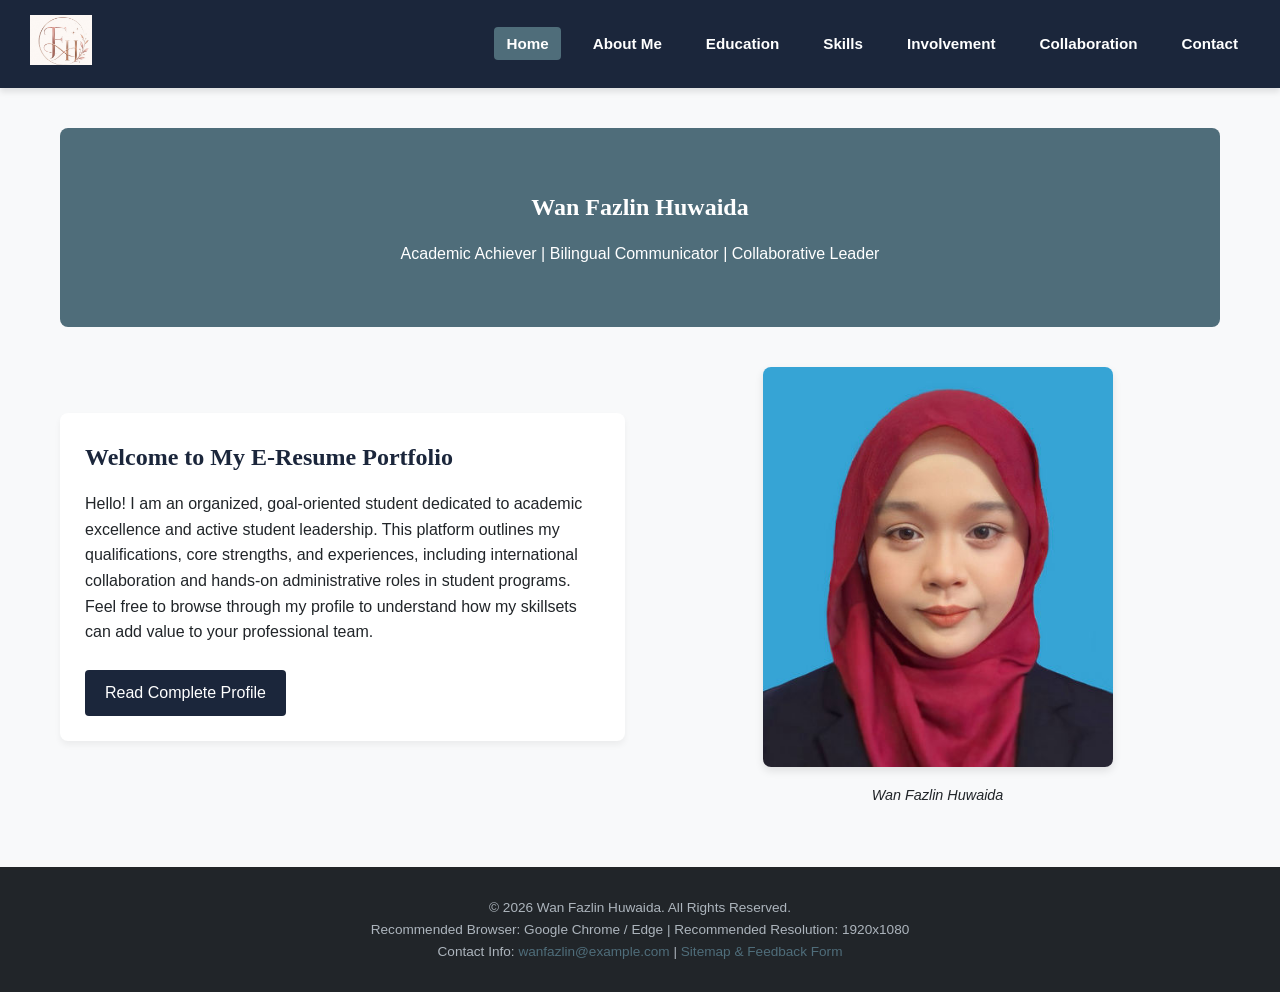
==== index.html @ 38537c4c "Add files via upload" ====
<!DOCTYPE html>
<html lang="en">
<head>
    <meta charset="UTF-8">
    <meta name="viewport" content="width=device-width, initial-scale=1.0">
    <title>Wan Fazlin Huwaida - Professional E-Resume</title>
    <link rel="stylesheet" href="css/style.css">
</head>
<body>

    <header>
        <div class="logo-area">
            <a href="student.html">
                <img src="images/logo.png" alt="Student Profile Portal Logo">
            </a>
        </div>
        <nav>
            <ul>
                <li><a href="index.html" class="active">Home</a></li>
                <li><a href="profile.html">About Me</a></li>
                <li><a href="education.html">Education</a></li>
                <li><a href="skills.html">Skills</a></li>
                <li><a href="experience.html">Involvement</a></li>
                <li><a href="collaboration.html">Collaboration</a></li>
                <li><a href="contact.html">Contact</a></li>
            </ul>
        </nav>
    </header>

    <main>
        <section class="hero">
            <h1>Wan Fazlin Huwaida</h1>
            <p>Academic Achiever | Bilingual Communicator | Collaborative Leader</p>
        </section>

        <section class="grid-2">
            <article class="card">
                <h2>Welcome to My E-Resume Portfolio</h2>
                <p>Hello! I am an organized, goal-oriented student dedicated to academic excellence and active student leadership. This platform outlines my qualifications, core strengths, and experiences, including international collaboration and hands-on administrative roles in student programs.</p>
                <p>Feel free to browse through my profile to understand how my skillsets can add value to your professional team.</p>
                <br>
                <a href="profile.html" class="btn" style="display:inline-block; text-decoration:none; background-color:#1b263b; color:#fff; padding:10px 20px; border-radius:4px;">Read Complete Profile</a>
            </article>
            <aside>
                <figure style="text-align: center;">
                    <img src="images/image1.jpg" alt="Portrait photo of Wan Fazlin Huwaida" class="img-responsive" style="max-height: 400px; object-fit: cover;">
                    <figcaption style="margin-top:10px; font-style:italic; font-size:0.9rem;">Wan Fazlin Huwaida</figcaption>
                </figure>
            </aside>
        </section>
    </main>

    <button id="btnBackToTop" title="Go to top">Top</button>

    <footer>
        <p>&copy; 2026 Wan Fazlin Huwaida. All Rights Reserved.</p>
        <p>Recommended Browser: Google Chrome / Edge | Recommended Resolution: 1920x1080</p>
        <p>Contact Info: <a href="mailto:wanfazlin@example.com">wanfazlin@example.com</a> | <a href="contact.html">Sitemap & Feedback Form</a></p>
    </footer>

    <script src="js/script.js"></script>
</body>
</html>
---- css/style.css ----
/*
Theme Name: Final draft
Theme URI: https://portfolio-wan.free.nf/
Author: Wan Fazlin Huwaida
Author URI: https://portfolio-wan.free.nf/
Description: A custom WordPress theme created from an HTML website.
Version: 1.0
License: GNU General Public License v2 or later
License URI: https://www.gnu.org/licenses/gpl-2.0.html
Text Domain: my-custom-theme
*/


/* Reset and Global Styles */
* {
    margin: 0;
    padding: 0;
    box-sizing: border-box;
}

body {
    font-family: 'Arial', sans-serif;
    background-color: #f8f9fa;
    color: #212529;
    line-height: 1.6;
}

h1, h2, h3, h4 {
    font-family: 'Georgia', serif;
    color: #1b263b;
    margin-bottom: 15px;
}

/* Header and Navigation */
header {
    background-color: #1b263b;
    color: #ffffff;
    padding: 15px 30px;
    display: flex;
    justify-content: space-between;
    align-items: center;
    position: sticky;
    top: 0;
    z-index: 1000;
    box-shadow: 0 4px 6px rgba(0, 0, 0, 0.1);
}

.logo-area img {
    height: 50px;
    width: auto;
    cursor: pointer;
    transition: transform 0.2s;
}

.logo-area img:hover {
    transform: scale(1.05);
}

nav ul {
    list-style: none;
    display: flex;
    gap: 20px;
}

nav ul li a {
    color: #ffffff;
    text-decoration: none;
    font-weight: bold;
    font-size: 0.95rem;
    padding: 8px 12px;
    border-radius: 4px;
    transition: background-color 0.3s, color 0.3s;
}

nav ul li a:hover, nav ul li a.active {
    background-color: #4f6d7a;
    color: #ffffff;
}

/* Container & Grid Layouts */
main {
    max-width: 1200px;
    margin: 40px auto;
    padding: 0 20px;
}

.hero {
    background-color: #4f6d7a;
    color: #ffffff;
    padding: 60px 40px;
    text-align: center;
    border-radius: 8px;
    margin-bottom: 40px;
}

.hero h1 {
    color: #ffffff;
}

.grid-2 {
    display: grid;
    grid-template-columns: 1fr 1fr;
    gap: 30px;
    align-items: center;
}

.grid-3 {
    display: grid;
    grid-template-columns: repeat(auto-fit, minmax(300px, 1fr));
    gap: 20px;
}

/* Styled Panels and Tables */
.card {
    background-color: #ffffff;
    padding: 25px;
    border-radius: 8px;
    box-shadow: 0 4px 6px rgba(0,0,0,0.05);
    margin-bottom: 20px;
}

.img-responsive {
    max-width: 100%;
    height: auto;
    border-radius: 8px;
    box-shadow: 0 4px 8px rgba(0,0,0,0.1);
}

table {
    width: 100%;
    border-collapse: collapse;
    margin: 20px 0;
}

table th, table td {
    border: 1px solid #dee2e6;
    padding: 12px;
    text-align: left;
}

table th {
    background-color: #1b263b;
    color: #ffffff;
}

/* Interactive Components */
.form-group {
    margin-bottom: 20px;
}

.form-group label {
    display: block;
    margin-bottom: 5px;
    font-weight: bold;
}

.form-group input, .form-group textarea {
    width: 100%;
    padding: 10px;
    border: 1px solid #ccc;
    border-radius: 4px;
}

button.btn {
    background-color: #1b263b;
    color: #fff;
    padding: 10px 20px;
    border: none;
    border-radius: 4px;
    cursor: pointer;
    font-size: 1rem;
}

button.btn:hover {
    background-color: #4f6d7a;
}

/* Back to top dynamic button */
#btnBackToTop {
    display: none;
    position: fixed;
    bottom: 20px;
    right: 20px;
    z-index: 99;
    border: none;
    outline: none;
    background-color: #1b263b;
    color: white;
    cursor: pointer;
    padding: 15px;
    border-radius: 10px;
}

/* Footer Tag */
footer {
    background-color: #212529;
    color: #adb5bd;
    padding: 30px 20px;
    text-align: center;
    font-size: 0.85rem;
    margin-top: 60px;
}

footer a {
    color: #4f6d7a;
    text-decoration: none;
}

footer a:hover {
    text-decoration: underline;
}
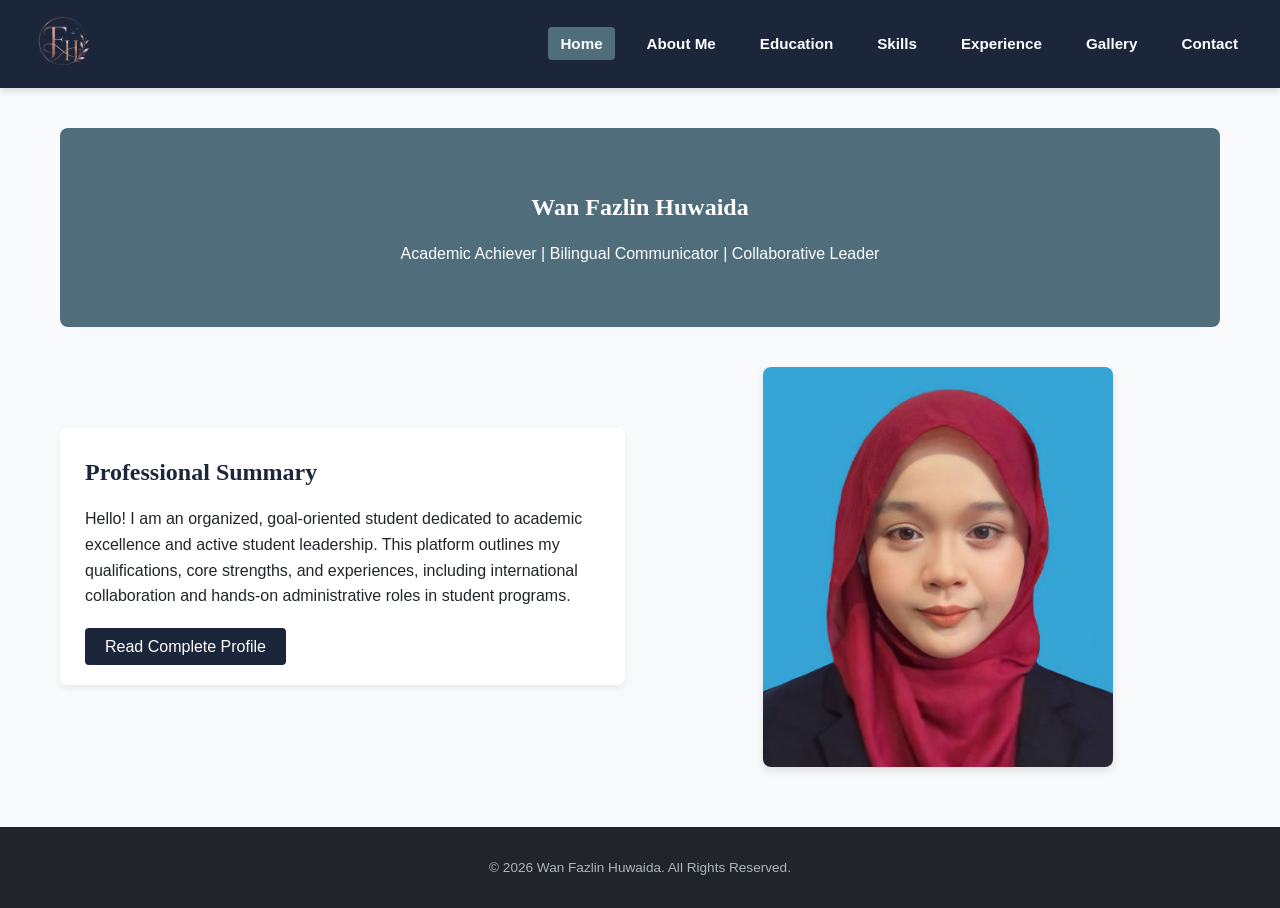
==== commit 0c4df4ad: "Add files via upload" ====
--- a/index.html
+++ b/index.html
@@ -3,16 +3,13 @@
 <head>
     <meta charset="UTF-8">
     <meta name="viewport" content="width=device-width, initial-scale=1.0">
-    <title>Wan Fazlin Huwaida - Professional E-Resume</title>
+    <title>Home - Wan Fazlin Huwaida</title>
     <link rel="stylesheet" href="css/style.css">
 </head>
 <body>
-
     <header>
         <div class="logo-area">
-            <a href="student.html">
-                <img src="images/logo.png" alt="Student Profile Portal Logo">
-            </a>
+            <a href="student.html"><img src="images/logo.png" alt="Logo"></a>
         </div>
         <nav>
             <ul>
@@ -20,8 +17,8 @@
                 <li><a href="profile.html">About Me</a></li>
                 <li><a href="education.html">Education</a></li>
                 <li><a href="skills.html">Skills</a></li>
-                <li><a href="experience.html">Involvement</a></li>
-                <li><a href="collaboration.html">Collaboration</a></li>
+                <li><a href="experience.html">Experience</a></li>
+                <li><a href="gallery.html">Gallery</a></li>
                 <li><a href="contact.html">Contact</a></li>
             </ul>
         </nav>
@@ -35,29 +32,21 @@
 
         <section class="grid-2">
             <article class="card">
-                <h2>Welcome to My E-Resume Portfolio</h2>
+                <h2>Professional Summary</h2>
                 <p>Hello! I am an organized, goal-oriented student dedicated to academic excellence and active student leadership. This platform outlines my qualifications, core strengths, and experiences, including international collaboration and hands-on administrative roles in student programs.</p>
-                <p>Feel free to browse through my profile to understand how my skillsets can add value to your professional team.</p>
                 <br>
-                <a href="profile.html" class="btn" style="display:inline-block; text-decoration:none; background-color:#1b263b; color:#fff; padding:10px 20px; border-radius:4px;">Read Complete Profile</a>
+                <a href="profile.html" style="background-color:#1b263b; color:#fff; padding:10px 20px; text-decoration:none; border-radius:4px;">Read Complete Profile</a>
             </article>
             <aside>
-                <figure style="text-align: center;">
-                    <img src="images/image1.jpg" alt="Portrait photo of Wan Fazlin Huwaida" class="img-responsive" style="max-height: 400px; object-fit: cover;">
-                    <figcaption style="margin-top:10px; font-style:italic; font-size:0.9rem;">Wan Fazlin Huwaida</figcaption>
-                </figure>
+                <img src="images/image1.jpg" alt="Wan Fazlin Huwaida" class="img-responsive" style="max-height: 400px; display:block; margin:auto;">
             </aside>
         </section>
     </main>
 
-    <button id="btnBackToTop" title="Go to top">Top</button>
-
+    <button id="btnBackToTop">Top</button>
     <footer>
         <p>&copy; 2026 Wan Fazlin Huwaida. All Rights Reserved.</p>
-        <p>Recommended Browser: Google Chrome / Edge | Recommended Resolution: 1920x1080</p>
-        <p>Contact Info: <a href="mailto:wanfazlin@example.com">wanfazlin@example.com</a> | <a href="contact.html">Sitemap & Feedback Form</a></p>
     </footer>
-
     <script src="js/script.js"></script>
 </body>
 </html>
--- a/css/style.css
+++ b/css/style.css
@@ -1,14 +1,3 @@
-/*
-Theme Name: Final draft
-Theme URI: https://portfolio-wan.free.nf/
-Author: Wan Fazlin Huwaida
-Author URI: https://portfolio-wan.free.nf/
-Description: A custom WordPress theme created from an HTML website.
-Version: 1.0
-License: GNU General Public License v2 or later
-License URI: https://www.gnu.org/licenses/gpl-2.0.html
-Text Domain: my-custom-theme
-*/
 
 
 /* Reset and Global Styles */
@@ -208,4 +197,4 @@
 
 footer a:hover {
     text-decoration: underline;
-}+}
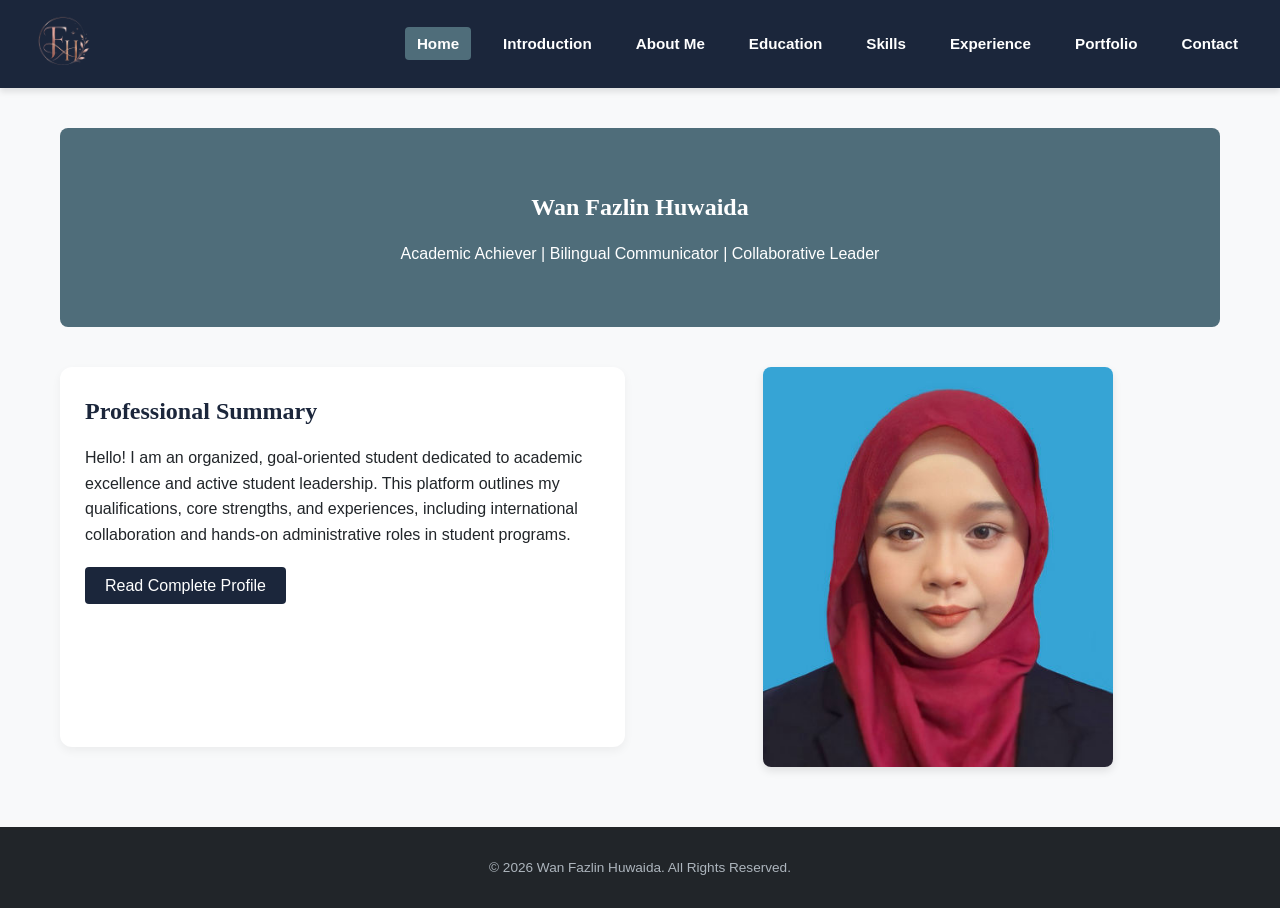
==== commit ab4b6692: "Add files via upload" ====
--- a/index.html
+++ b/index.html
@@ -14,11 +14,12 @@
         <nav>
             <ul>
                 <li><a href="index.html" class="active">Home</a></li>
+                <li><a href="introduction.html">Introduction</a></li>
                 <li><a href="profile.html">About Me</a></li>
                 <li><a href="education.html">Education</a></li>
                 <li><a href="skills.html">Skills</a></li>
                 <li><a href="experience.html">Experience</a></li>
-                <li><a href="gallery.html">Gallery</a></li>
+                <li><a href="portfolio.html">Portfolio</a></li>
                 <li><a href="contact.html">Contact</a></li>
             </ul>
         </nav>
--- a/css/style.css
+++ b/css/style.css
@@ -1,200 +1,93 @@
-
-
 /* Reset and Global Styles */
-* {
-    margin: 0;
-    padding: 0;
-    box-sizing: border-box;
-}
-
-body {
-    font-family: 'Arial', sans-serif;
-    background-color: #f8f9fa;
-    color: #212529;
-    line-height: 1.6;
-}
-
-h1, h2, h3, h4 {
-    font-family: 'Georgia', serif;
-    color: #1b263b;
-    margin-bottom: 15px;
-}
+* { margin: 0; padding: 0; box-sizing: border-box; }
+body { font-family: 'Arial', sans-serif; background-color: #f8f9fa; color: #212529; line-height: 1.6; }
+h1, h2, h3, h4 { font-family: 'Georgia', serif; color: #1b263b; margin-bottom: 15px; }
 
 /* Header and Navigation */
 header {
-    background-color: #1b263b;
-    color: #ffffff;
-    padding: 15px 30px;
-    display: flex;
-    justify-content: space-between;
-    align-items: center;
-    position: sticky;
-    top: 0;
-    z-index: 1000;
-    box-shadow: 0 4px 6px rgba(0, 0, 0, 0.1);
+    background-color: #1b263b; padding: 15px 30px; display: flex;
+    justify-content: space-between; align-items: center; position: sticky;
+    top: 0; z-index: 1000; box-shadow: 0 4px 6px rgba(0, 0, 0, 0.1);
 }
+.logo-area img { height: 50px; width: auto; cursor: pointer; transition: transform 0.2s; }
+.logo-area img:hover { transform: scale(1.05); }
+nav ul { list-style: none; display: flex; gap: 20px; }
+nav ul li a { color: #ffffff; text-decoration: none; font-weight: bold; font-size: 0.95rem; padding: 8px 12px; border-radius: 4px; transition: 0.3s; }
+nav ul li a:hover, nav ul li a.active { background-color: #4f6d7a; color: #ffffff; }
 
-.logo-area img {
-    height: 50px;
-    width: auto;
-    cursor: pointer;
-    transition: transform 0.2s;
+/* Containers */
+main { max-width: 1200px; margin: 40px auto; padding: 0 20px; }
+.hero { background-color: #4f6d7a; color: #ffffff; padding: 60px 40px; text-align: center; border-radius: 8px; margin-bottom: 40px; }
+.hero h1 { color: #ffffff; }
+.grid-2 { display: grid; grid-template-columns: 1fr 1fr; gap: 30px; }
+.grid-3 { display: grid; grid-template-columns: repeat(auto-fit, minmax(300px, 1fr)); gap: 20px; }
+.card { background-color: #ffffff; padding: 25px; border-radius: 12px; box-shadow: 0 4px 10px rgba(0,0,0,0.05); margin-bottom: 20px; }
+
+/* Image Styles & Click-to-Zoom Cursor */
+.img-responsive { max-width: 100%; height: auto; border-radius: 8px; box-shadow: 0 4px 8px rgba(0,0,0,0.1); }
+.zoomable { cursor: zoom-in; transition: transform 0.3s ease; }
+.zoomable:hover { transform: scale(1.02); }
+
+/* The Modal (Image Click-to-Zoom Background) */
+.modal {
+    display: none; position: fixed; z-index: 2000; padding-top: 60px;
+    left: 0; top: 0; width: 100%; height: 100%; overflow: auto; background-color: rgba(0,0,0,0.9);
 }
+.modal-content { margin: auto; display: block; max-width: 80%; max-height: 80vh; border-radius: 8px; animation: zoom 0.3s; }
+@keyframes zoom { from {transform:scale(0)} to {transform:scale(1)} }
+.close-modal {
+    position: absolute; top: 20px; right: 35px; color: #f1f1f1;
+    font-size: 40px; font-weight: bold; cursor: pointer; transition: 0.3s;
+}
+.close-modal:hover { color: #bbb; }
 
-.logo-area img:hover {
-    transform: scale(1.05);
+/* Timeline (My Journey on About Page) */
+.timeline { position: relative; max-width: 800px; margin: 0 auto; padding-left: 20px; border-left: 3px solid #4f6d7a; }
+.timeline-item { position: relative; margin-bottom: 30px; padding-left: 20px; }
+.timeline-item::before {
+    content: ''; position: absolute; left: -28px; top: 0; width: 14px; height: 14px;
+    background-color: #1b263b; border: 4px solid #ffffff; border-radius: 50%; box-shadow: 0 0 0 3px #4f6d7a;
 }
+.timeline-date { font-weight: bold; color: #4f6d7a; margin-bottom: 5px; }
+.timeline-content { background: #f8f9fa; padding: 15px; border-radius: 8px; border: 1px solid #e9ecef; }
 
-nav ul {
-    list-style: none;
-    display: flex;
-    gap: 20px;
-}
+/* Skills Page Layout */
+.skill-bar-container { margin-bottom: 15px; }
+.skill-title { display: flex; justify-content: space-between; font-weight: bold; margin-bottom: 5px; font-size: 0.9rem; }
+.progress-bg { background-color: #e9ecef; border-radius: 10px; height: 10px; width: 100%; overflow: hidden; }
+.progress-fill { background-color: #d6336c; height: 100%; border-radius: 10px; }
+.tools-grid { display: grid; grid-template-columns: repeat(3, 1fr); gap: 15px; text-align: center; }
+.tool-box { background: #f8f9fa; padding: 15px; border-radius: 8px; font-weight: bold; font-size: 0.9rem; border: 1px solid #e9ecef; }
+.soft-skills-grid { display: grid; grid-template-columns: repeat(auto-fit, minmax(200px, 1fr)); gap: 15px; }
 
-nav ul li a {
-    color: #ffffff;
-    text-decoration: none;
-    font-weight: bold;
-    font-size: 0.95rem;
-    padding: 8px 12px;
-    border-radius: 4px;
-    transition: background-color 0.3s, color 0.3s;
-}
+/* Social Media Contact Cards */
+.social-grid { display: grid; grid-template-columns: repeat(3, 1fr); gap: 20px; margin-top: 40px; margin-bottom: 60px; }
+.social-card { text-align: center; padding: 40px 20px; background: #fff; border-radius: 15px; box-shadow: 0 4px 15px rgba(0,0,0,0.05); border: 1px solid #f1f3f5; transition: transform 0.3s; }
+.social-card:hover { transform: translateY(-5px); box-shadow: 0 8px 25px rgba(0,0,0,0.1); }
 
-nav ul li a:hover, nav ul li a.active {
-    background-color: #4f6d7a;
-    color: #ffffff;
-}
+/* New Icon Styles */
+.social-icon { margin-bottom: 20px; }
+.social-icon i { font-size: 3.5rem; transition: transform 0.3s; }
+.social-card:hover .social-icon i { transform: scale(1.1); } /* Slight pop effect on hover */
 
-/* Container & Grid Layouts */
-main {
-    max-width: 1200px;
-    margin: 40px auto;
-    padding: 0 20px;
-}
+/* Brand Colors for Icons */
+.icon-gmail i { color: #ea4335; }
+.icon-ig i { color: #E1306C; }
+.icon-tiktok i { color: #000000; }
 
-.hero {
-    background-color: #4f6d7a;
-    color: #ffffff;
-    padding: 60px 40px;
-    text-align: center;
-    border-radius: 8px;
-    margin-bottom: 40px;
-}
+/* Buttons */
+.social-btn { display: inline-block; padding: 12px 25px; border-radius: 30px; text-decoration: none; font-weight: bold; color: #fff; font-size: 0.95rem; transition: opacity 0.3s; }
+.social-btn:hover { opacity: 0.85; }
+.btn-gmail { background-color: #ea4335; }
+.btn-ig { background-color: #E1306C; }
+.btn-tiktok { background-color: #000000; }
 
-.hero h1 {
-    color: #ffffff;
-}
-
-.grid-2 {
-    display: grid;
-    grid-template-columns: 1fr 1fr;
-    gap: 30px;
-    align-items: center;
-}
-
-.grid-3 {
-    display: grid;
-    grid-template-columns: repeat(auto-fit, minmax(300px, 1fr));
-    gap: 20px;
-}
-
-/* Styled Panels and Tables */
-.card {
-    background-color: #ffffff;
-    padding: 25px;
-    border-radius: 8px;
-    box-shadow: 0 4px 6px rgba(0,0,0,0.05);
-    margin-bottom: 20px;
-}
-
-.img-responsive {
-    max-width: 100%;
-    height: auto;
-    border-radius: 8px;
-    box-shadow: 0 4px 8px rgba(0,0,0,0.1);
-}
-
-table {
-    width: 100%;
-    border-collapse: collapse;
-    margin: 20px 0;
-}
-
-table th, table td {
-    border: 1px solid #dee2e6;
-    padding: 12px;
-    text-align: left;
-}
-
-table th {
-    background-color: #1b263b;
-    color: #ffffff;
-}
-
-/* Interactive Components */
-.form-group {
-    margin-bottom: 20px;
-}
-
-.form-group label {
-    display: block;
-    margin-bottom: 5px;
-    font-weight: bold;
-}
-
-.form-group input, .form-group textarea {
-    width: 100%;
-    padding: 10px;
-    border: 1px solid #ccc;
-    border-radius: 4px;
-}
-
-button.btn {
-    background-color: #1b263b;
-    color: #fff;
-    padding: 10px 20px;
-    border: none;
-    border-radius: 4px;
-    cursor: pointer;
-    font-size: 1rem;
-}
-
-button.btn:hover {
-    background-color: #4f6d7a;
-}
+/* Table */
+table { width: 100%; border-collapse: collapse; margin: 20px 0; background: #fff; }
+th, td { border: 1px solid #dee2e6; padding: 12px; text-align: left; }
+th { background-color: #1b263b; color: #ffffff; }
 
 /* Back to top dynamic button */
-#btnBackToTop {
-    display: none;
-    position: fixed;
-    bottom: 20px;
-    right: 20px;
-    z-index: 99;
-    border: none;
-    outline: none;
-    background-color: #1b263b;
-    color: white;
-    cursor: pointer;
-    padding: 15px;
-    border-radius: 10px;
-}
-
-/* Footer Tag */
-footer {
-    background-color: #212529;
-    color: #adb5bd;
-    padding: 30px 20px;
-    text-align: center;
-    font-size: 0.85rem;
-    margin-top: 60px;
-}
-
-footer a {
-    color: #4f6d7a;
-    text-decoration: none;
-}
-
-footer a:hover {
-    text-decoration: underline;
-}
+#btnBackToTop { display: none; position: fixed; bottom: 20px; right: 20px; z-index: 99; border: none; background-color: #1b263b; color: white; cursor: pointer; padding: 15px; border-radius: 10px; }
+footer { background-color: #212529; color: #adb5bd; padding: 30px 20px; text-align: center; font-size: 0.85rem; margin-top: 60px; }
+footer a { color: #4f6d7a; text-decoration: none; }
